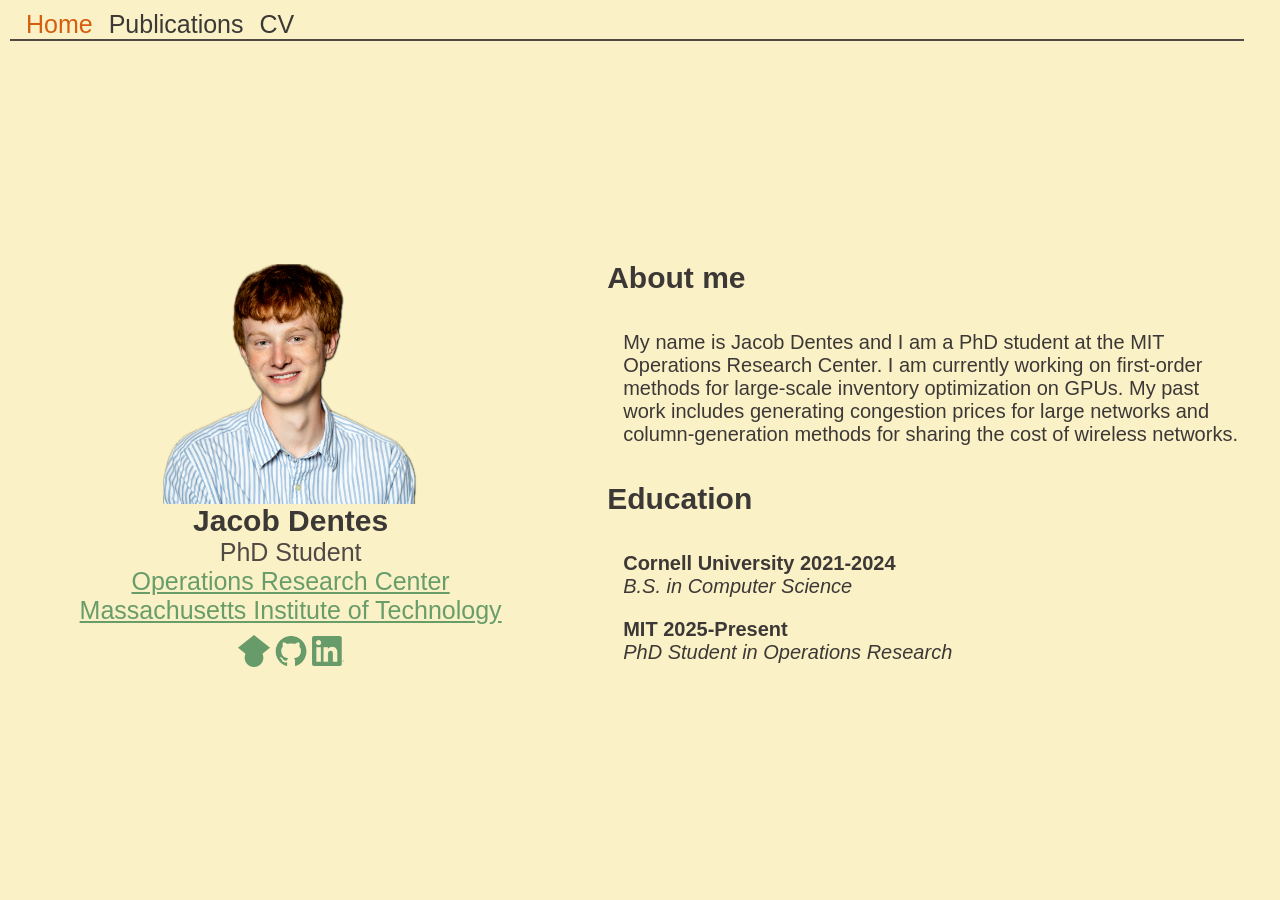
==== index.html @ 67376ef6 "Stopped using Dioxus because its ssg is broken." ====
<!DOCTYPE html>
<html lang="en">
<head>
    <meta charset="UTF-8">
    <meta name="viewport" content="width=device-width, initial-scale=1.0">
    <title>Jacob Dentes</title>
    <link rel="icon" href="assets/jd_logo.svg">
    <link rel="stylesheet" href="assets/main.css">
</head>
<body>
    <div id="hero">
        <div id="navigation" class="h2">
            <button id="nav-home" class="linklike highlighted">Home</button>
            <button id="nav-publications" class="linklike">Publications</button>
            <button id="nav-cv" class="linklike">CV</button>
        </div>
        <div id="navigation-separation"></div>

        <div id="content-home" class="view" style="display: flex;">
            <div id="home">
                <div class="sub-home" style="flex: 1 1 auto;">
                    <img src="assets/headshot.png" alt="Headshot">
                    <a class="h1">Jacob Dentes</a>
                    <a class="h2">PhD Student</a>
                    <a class="link" target="_blank" href="https://orc.mit.edu/">Operations Research Center</a>
                    <a class="link" target="_blank" href="https://web.mit.edu/">Massachusetts Institute of Technology</a>
                    <div style="display: flex; flex-direction: row; align-items: center; margin: 10px; gap: 5px">
                        <a class="link" target="_blank" href="https://scholar.google.com/citations?user=QD8UTzMAAAAJ">
                            <img class="link-ico" src="assets/scholar_logo.png" alt="Google Scholar">
                        </a>
                        <a class="link" target="_blank" href="https://github.com/Jacob-Dentes">
                            <img class="link-ico" src="assets/github_logo.png" alt="GitHub">
                        </a>
                        <a class="link" target="_blank" href="https://www.linkedin.com/in/jacob-dentes-30781722a">
                            <img class="link-ico" src="assets/linkedin_logo.png" alt="LinkedIn">
                        </a>
                    </div>
                </div>
                <div class="sub-home" style="flex: 1 1 auto; text-align: left;">
                    <div style="flex: 1 1 auto; width: 100%;">
                        <a class="h1" style="flex: 1 1 auto; width: 100%;">About me</a>
                        <p style="flex: 1 1 auto; width: 100%; padding: 16px">
                            My name is Jacob Dentes and I am a PhD student at the MIT Operations
                            Research Center. I am currently working on first-order methods for
                            large-scale inventory optimization on GPUs. My past work includes
                            generating congestion prices for large networks and
                            column-generation methods for sharing the cost of wireless networks.
                        </p>
                    </div>
                    <div style="flex: 1 1 auto; width: 100%;">
                        <a class="h1" style="flex: 1 1 auto; width: 100%;">Education</a>
                        <div style="padding: 16px">
                            <p style="font-weight: bold; vertical-align: bottom; margin-bottom: 0px">Cornell University 2021-2024</p>
                            <p style="font-style: italic; vertical-align: top; margin: 0px">B.S. in Computer Science</p>
                            <p style="font-weight: bold; vertical-align: bottom; margin-bottom: 0px">MIT 2025-Present</p>
                            <p style="font-style: italic; vertical-align: top; margin: 0px">PhD Student in Operations Research</p>
                        </div>
                    </div>
                </div>
            </div>
        </div>

        <div id="content-publications" class="view" style="display: none;">
            <div id="publications" style="padding: 32px; text-align: left; gap: 128px; overflow-y: auto; display: flex; flex-direction: column; justify-content: flex-start;">
                <div style="margin: 32px;">
                    <a class="link" style="flex: 1 1 auto; width: 100%;" target="_blank" href="https://par.nsf.gov/servlets/purl/10659999">
                        A Data-Driven Model for LoRaWAN Connection Quality and Coverage
                    </a>
                    <div style="margin: 16px">
                        <p style="font-style: italic">Alfredo A Rodriguez, Sander Aarts, Ali Amadeh, Jacob Dentes, Alex Coy, Kenneth Schlather, David Shmoys, K Max Zhang</p>
                        <p>LoRaWAN is a popular Long-Range Low-Power wireless communications protocol that is enabling many IoT applications worldwide, with more networks growing both in size and number around the world. To effectively plan and operate these networks, it is necessary to have tools that reliably quantify, measure, and predict the connection quality provided by LoRaWAN receivers. This paper proposes a novel data-driven approach to connection quality modeling that is tailored for LoRaWAN.</p>
                    </div>
                </div>
                <div style="margin: 32px;">
                    <a class="link" style="flex: 1 1 auto; width: 100%;" target="_blank" href="https://arxiv.org/pdf/2309.16914">
                        Bounding the Price-of-Fair-Sharing Using Knapsack-Cover Constraints to Guide Near-Optimal Cost-Recovery Algorithms
                    </a>
                    <div style="margin: 16px">
                        <p style="font-style: italic">Sander Aarts, Jacob Dentes, Manxi Wu, David B Shmoys</p>
                        <p>We consider the problem of fairly allocating the cost of providing a service among a set of users, where the service cost is formulated by an NP-hard covering integer program (CIP). The central issue is to determine a cost allocation to each user that, in total, recovers as much as possible of the actual cost while satisfying a stabilizing condition known as the core property. Motivated by an application of cost allocation for network design for LPWANs, an emerging IoT technology, we investigate a general class of CIPs and give the first non-trivial price-of-fair-sharing bounds by using the natural LP relaxation strengthened with knapsack-cover inequalities</p>
                    </div>
                </div>
            </div>
        </div>

        <div id="content-cv" class="view" style="display: none;">
            <div id="cv">
                <iframe src="assets/cv.pdf"></iframe>
            </div>
        </div>
    </div>
    <script src="script.js"></script>
</body>
</html>
---- assets/main.css ----
/* App-wide styling */
:root {
    --bg0: #282828;
    --fg: #ebdbb2;
    --fg1: #d5c4a1;
    --aqua: #689d6a;
    --purple: #b16286;
    --orange: #d65d0e;

    --override-default: false;

    --aqua-filter: brightness(0) saturate(100%) invert(60%) sepia(12%) saturate(1246%) hue-rotate(73deg) brightness(92%) contrast(79%);
    --purple-filter: brightness(0) saturate(100%) invert(46%) sepia(71%) saturate(285%) hue-rotate(281deg) brightness(86%) contrast(96%);
}

@media (prefers-color-scheme: light) {
    :root {
        --bg0: #fbf1c7;
        --fg: #3c3836;
        --fg1: #504945;
        --aqua: #689d6a;
        --purple: #b16286;
        --orange: #d65d0e;

        --aqua-filter: brightness(0) saturate(100%) invert(60%) sepia(12%) saturate(1246%) hue-rotate(73deg) brightness(92%) contrast(79%);
        --purple-filter: brightness(0) saturate(100%) invert(46%) sepia(71%) saturate(285%) hue-rotate(281deg) brightness(86%) contrast(96%);
    }
}

.h1 {
    color: var(--fg);
    font-size: 30px;
    font-weight: bold;
}

.h2 {
    color: var(--fg1);
    font-size: 25px;
}

p {
    font-size: 20px;
}

button.linklike {
    background: none;
    border: none;
    padding: 0;
    margin: 0;
    color: var(--fg);
    font: inherit;
    text-decoration: none;
    cursor: pointer;
    display: inline;
}

button.linklike:focus {
    outline: 1px dotted;
    outline-offset: 2px;
}

button.linklike:hover,
button.linklike:active {
    color: var(--purple) !important;
    text-decoration: none;
}


.highlighted, button.linklike.highlighted {
    color: var(--orange) !important;
    cursor: pointer;
}

.link {
    color: var(--aqua);
    cursor: pointer;
    font-size: 25px;
    transition: filter 150ms ease;
}

a.link:hover {
    color: var(--purple);
}

html, body {
    background-color: var(--bg0);
    color: var(--fg);
    height: 100dvh;
    width: 98dvw;
    display: flex;
    flex-direction: column;
    font-family: 'Segoe UI', Tahoma, Geneva, Verdana, sans-serif;
    margin: 0;
}

#main {
    width: 100%;
    height: 100%;
}

#hero {
    box-sizing: border-box;
    padding: 10px;
    height: 100%;
    display: flex;
    flex-direction: column;
    flex: 1 0 auto;
}

#navigation {
    width: 100%;
    margin-left: 16px;
    display: flex;
    flex-direction: row;
    justify-content: flex-start;
    gap: 16px;
    align-items: flex-start;
}

#navigation-separation {
    background-color: var(--fg1);
    flex-shrink: 0;
    height: 2px;
    width: 100%;
}

.view {
    flex: 1 1 auto;
    display: flex;
    flex-direction: column;
    min-height: 0;
}

#cv {
    box-sizing: border-box;
    padding-top: 10px;
    width: 100%;
    height: 100%;
    flex: 1 1 auto;
    display: flex;
    flex-direction: row;
    gap: 16px;
    align-items: center;
    justify-content: center;
}

#publications {
    box-sizing: border-box;
    width: 100%;
    height: 100%;
    flex: 1 1 auto;
}

#home {
    box-sizing: border-box;
    padding-top: 10px;
    width: 100%;
    height: 100%;
    flex: 1 1 auto;
    display: flex;
    flex-direction: row;
    gap: 16px;
    align-items: center;
    justify-content: space-between;
}

.sub-home {
    margin: 20px;
    max-width: 50%;
    max-height: 100%;
    text-align: center;
    display: flex;
    flex-direction: column;
    align-items: center;
    justify-items: left;
    justify-content: left;
    min-width: 0;
}

.sub-home img {
    max-width: 256px;
    max-height: 256px;
    width: auto;
    height: auto;
    object-fit: contain;
    display: block;
}

@media (max-width: 768px) {
    #home {
        flex-direction: column;
        justify-content: space-around;
    }
    .sub-home {
        flex: 1 1 auto;
        max-width: 90vw;
        width: 100%;
        min-height: 0;
    }
}

.link-ico {
    flex: 0 0 auto;
    max-width: 32px !important;
    max-height: 32px !important;
    object-fit: contain;
    width: 32px;
    height: 32px;
    display: block;
    filter: var(--aqua-filter);
    transition: color 150ms ease;
}

a.link:hover img.link-ico {
    filter: var(--purple-filter);
}

#cv iframe {
    width: 100%;
    height: 100%;
}

#links {
    width: 400px;
    text-align: left;
    font-size: x-large;
    color: var(--fg);
    display: flex;
    flex-direction: column;
}

#links a {
    color: var(--fg);
    text-decoration: none;
    margin-top: 20px;
    margin: 10px 0px;
    border: white 1px solid;
    border-radius: 5px;
    padding: 10px;
}

#links a:hover {
    background-color: #504945;
    cursor: pointer;
}
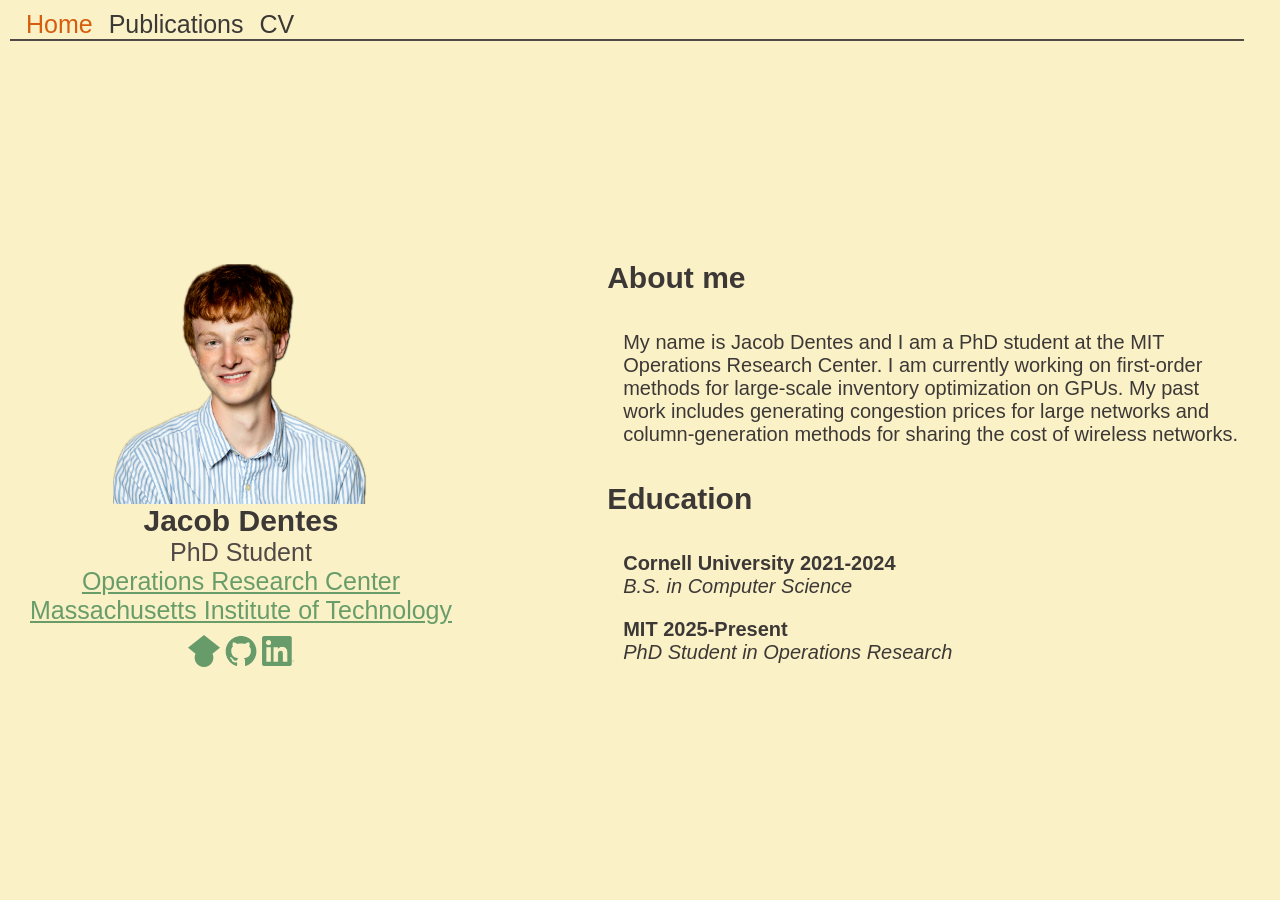
==== commit 28775ccb: "Made some changes so Home displays better on mobile." ====
--- a/index.html
+++ b/index.html
@@ -18,7 +18,7 @@
 
         <div id="content-home" class="view" style="display: flex;">
             <div id="home">
-                <div class="sub-home" style="flex: 1 1 auto;">
+                <div class="sub-home">
                     <img src="assets/headshot.png" alt="Headshot">
                     <a class="h1">Jacob Dentes</a>
                     <a class="h2">PhD Student</a>
@@ -36,10 +36,10 @@
                         </a>
                     </div>
                 </div>
-                <div class="sub-home" style="flex: 1 1 auto; text-align: left;">
-                    <div style="flex: 1 1 auto; width: 100%;">
-                        <a class="h1" style="flex: 1 1 auto; width: 100%;">About me</a>
-                        <p style="flex: 1 1 auto; width: 100%; padding: 16px">
+                <div class="sub-home" style="text-align: left;">
+                    <div style="width: 100%;">
+                        <a class="h1" style="width: 100%;">About me</a>
+                        <p style="width: 100%; padding: 16px">
                             My name is Jacob Dentes and I am a PhD student at the MIT Operations
                             Research Center. I am currently working on first-order methods for
                             large-scale inventory optimization on GPUs. My past work includes
@@ -47,13 +47,13 @@
                             column-generation methods for sharing the cost of wireless networks.
                         </p>
                     </div>
-                    <div style="flex: 1 1 auto; width: 100%;">
-                        <a class="h1" style="flex: 1 1 auto; width: 100%;">Education</a>
+                    <div style="width: 100%;">
+                        <a class="h1" style="width: 100%;">Education</a>
                         <div style="padding: 16px">
-                            <p style="font-weight: bold; vertical-align: bottom; margin-bottom: 0px">Cornell University 2021-2024</p>
-                            <p style="font-style: italic; vertical-align: top; margin: 0px">B.S. in Computer Science</p>
-                            <p style="font-weight: bold; vertical-align: bottom; margin-bottom: 0px">MIT 2025-Present</p>
-                            <p style="font-style: italic; vertical-align: top; margin: 0px">PhD Student in Operations Research</p>
+                            <p style="font-weight: bold; vertical-align: bottom; margin-bottom: 0">Cornell University 2021-2024</p>
+                            <p style="font-style: italic; vertical-align: top; margin: 0">B.S. in Computer Science</p>
+                            <p style="font-weight: bold; vertical-align: bottom; margin-bottom: 0">MIT 2025-Present</p>
+                            <p style="font-style: italic; vertical-align: top; margin: 0">PhD Student in Operations Research</p>
                         </div>
                     </div>
                 </div>
--- a/assets/main.css
+++ b/assets/main.css
@@ -167,7 +167,6 @@
 .sub-home {
     margin: 20px;
     max-width: 50%;
-    max-height: 100%;
     text-align: center;
     display: flex;
     flex-direction: column;
@@ -189,13 +188,15 @@
 @media (max-width: 768px) {
     #home {
         flex-direction: column;
-        justify-content: space-around;
+        justify-content: flex-start;
+        overflow-y: auto;
+        gap: 32px;
     }
     .sub-home {
-        flex: 1 1 auto;
+        flex: 0 0 auto;
         max-width: 90vw;
         width: 100%;
-        min-height: 0;
+        min-height: min-content;
     }
 }
 
@@ -232,8 +233,7 @@
 #links a {
     color: var(--fg);
     text-decoration: none;
-    margin-top: 20px;
-    margin: 10px 0px;
+    margin: 10px 0;
     border: white 1px solid;
     border-radius: 5px;
     padding: 10px;
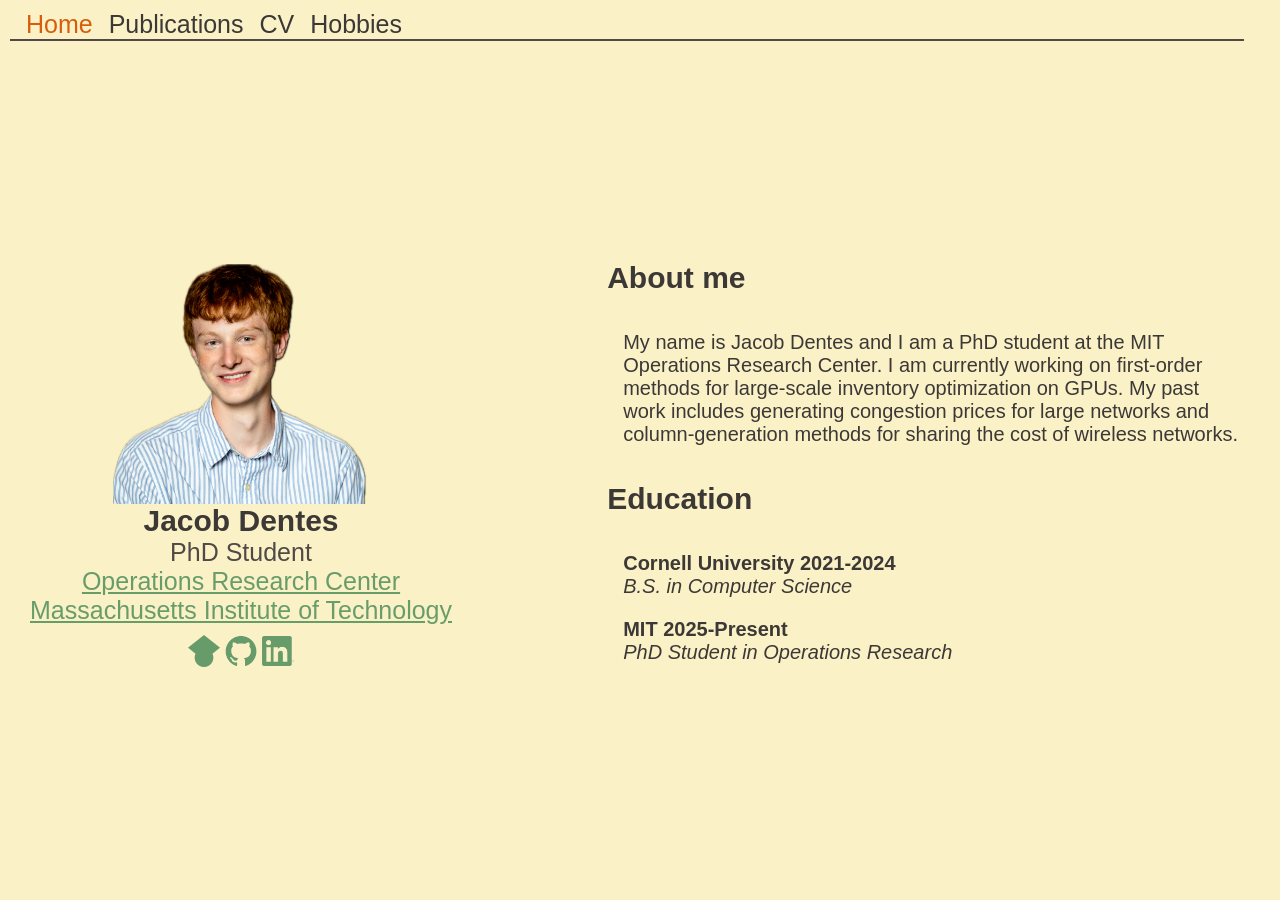
==== commit ec4fada6: "Refactor plus hobbies tab" ====
--- a/index.html
+++ b/index.html
@@ -13,81 +13,11 @@
             <button id="nav-home" class="linklike highlighted">Home</button>
             <button id="nav-publications" class="linklike">Publications</button>
             <button id="nav-cv" class="linklike">CV</button>
+            <button id="nav-hobbies" class="linklike">Hobbies</button>
         </div>
         <div id="navigation-separation"></div>
 
-        <div id="content-home" class="view" style="display: flex;">
-            <div id="home">
-                <div class="sub-home">
-                    <img src="assets/headshot.png" alt="Headshot">
-                    <a class="h1">Jacob Dentes</a>
-                    <a class="h2">PhD Student</a>
-                    <a class="link" target="_blank" href="https://orc.mit.edu/">Operations Research Center</a>
-                    <a class="link" target="_blank" href="https://web.mit.edu/">Massachusetts Institute of Technology</a>
-                    <div style="display: flex; flex-direction: row; align-items: center; margin: 10px; gap: 5px">
-                        <a class="link" target="_blank" href="https://scholar.google.com/citations?user=QD8UTzMAAAAJ">
-                            <img class="link-ico" src="assets/scholar_logo.png" alt="Google Scholar">
-                        </a>
-                        <a class="link" target="_blank" href="https://github.com/Jacob-Dentes">
-                            <img class="link-ico" src="assets/github_logo.png" alt="GitHub">
-                        </a>
-                        <a class="link" target="_blank" href="https://www.linkedin.com/in/jacob-dentes-30781722a">
-                            <img class="link-ico" src="assets/linkedin_logo.png" alt="LinkedIn">
-                        </a>
-                    </div>
-                </div>
-                <div class="sub-home" style="text-align: left;">
-                    <div style="width: 100%;">
-                        <a class="h1" style="width: 100%;">About me</a>
-                        <p style="width: 100%; padding: 16px">
-                            My name is Jacob Dentes and I am a PhD student at the MIT Operations
-                            Research Center. I am currently working on first-order methods for
-                            large-scale inventory optimization on GPUs. My past work includes
-                            generating congestion prices for large networks and
-                            column-generation methods for sharing the cost of wireless networks.
-                        </p>
-                    </div>
-                    <div style="width: 100%;">
-                        <a class="h1" style="width: 100%;">Education</a>
-                        <div style="padding: 16px">
-                            <p style="font-weight: bold; vertical-align: bottom; margin-bottom: 0">Cornell University 2021-2024</p>
-                            <p style="font-style: italic; vertical-align: top; margin: 0">B.S. in Computer Science</p>
-                            <p style="font-weight: bold; vertical-align: bottom; margin-bottom: 0">MIT 2025-Present</p>
-                            <p style="font-style: italic; vertical-align: top; margin: 0">PhD Student in Operations Research</p>
-                        </div>
-                    </div>
-                </div>
-            </div>
-        </div>
-
-        <div id="content-publications" class="view" style="display: none;">
-            <div id="publications" style="padding: 32px; text-align: left; gap: 128px; overflow-y: auto; display: flex; flex-direction: column; justify-content: flex-start;">
-                <div style="margin: 32px;">
-                    <a class="link" style="flex: 1 1 auto; width: 100%;" target="_blank" href="https://par.nsf.gov/servlets/purl/10659999">
-                        A Data-Driven Model for LoRaWAN Connection Quality and Coverage
-                    </a>
-                    <div style="margin: 16px">
-                        <p style="font-style: italic">Alfredo A Rodriguez, Sander Aarts, Ali Amadeh, Jacob Dentes, Alex Coy, Kenneth Schlather, David Shmoys, K Max Zhang</p>
-                        <p>LoRaWAN is a popular Long-Range Low-Power wireless communications protocol that is enabling many IoT applications worldwide, with more networks growing both in size and number around the world. To effectively plan and operate these networks, it is necessary to have tools that reliably quantify, measure, and predict the connection quality provided by LoRaWAN receivers. This paper proposes a novel data-driven approach to connection quality modeling that is tailored for LoRaWAN.</p>
-                    </div>
-                </div>
-                <div style="margin: 32px;">
-                    <a class="link" style="flex: 1 1 auto; width: 100%;" target="_blank" href="https://arxiv.org/pdf/2309.16914">
-                        Bounding the Price-of-Fair-Sharing Using Knapsack-Cover Constraints to Guide Near-Optimal Cost-Recovery Algorithms
-                    </a>
-                    <div style="margin: 16px">
-                        <p style="font-style: italic">Sander Aarts, Jacob Dentes, Manxi Wu, David B Shmoys</p>
-                        <p>We consider the problem of fairly allocating the cost of providing a service among a set of users, where the service cost is formulated by an NP-hard covering integer program (CIP). The central issue is to determine a cost allocation to each user that, in total, recovers as much as possible of the actual cost while satisfying a stabilizing condition known as the core property. Motivated by an application of cost allocation for network design for LPWANs, an emerging IoT technology, we investigate a general class of CIPs and give the first non-trivial price-of-fair-sharing bounds by using the natural LP relaxation strengthened with knapsack-cover inequalities</p>
-                    </div>
-                </div>
-            </div>
-        </div>
-
-        <div id="content-cv" class="view" style="display: none;">
-            <div id="cv">
-                <iframe src="assets/cv.pdf"></iframe>
-            </div>
-        </div>
+        <div id="content" class="view"></div>
     </div>
     <script src="script.js"></script>
 </body>
--- a/assets/main.css
+++ b/assets/main.css
@@ -149,6 +149,65 @@
     width: 100%;
     height: 100%;
     flex: 1 1 auto;
+}
+
+#hobbies {
+    box-sizing: border-box;
+    width: 100%;
+    height: 100%;
+    flex: 1 1 auto;
+    padding-top: 16px;
+    text-align: left;
+    overflow-y: auto;
+    display: flex;
+    flex-direction: column;
+    justify-content: flex-start;
+}
+
+.work {
+    box-sizing: border-box;
+    width: 100%;
+    max-width: 1000px;
+    margin: 0 auto;
+    padding: 16px 48px 48px 48px;
+    text-align: left;
+    overflow-y: auto;
+    flex: 1 1 auto;
+}
+
+.work p {
+    line-height: 1.7;
+    margin: 0 0 1em 0;
+}
+
+.work-entry .linklike {
+    color: var(--aqua);
+    font-size: 25px;
+}
+
+.work .scene-break {
+    border: none;
+    width: 80%;
+    margin: 28px auto;
+    border-top: 1px solid var(--fg1);
+}
+
+.work-art {
+    margin: 32px 0 0 0;
+    text-align: center;
+}
+
+.work-art img {
+    max-width: 100%;
+    height: auto;
+    border-radius: 4px;
+}
+
+.work-art figcaption {
+    margin-top: 8px;
+    font-size: 16px;
+    font-style: italic;
+    color: var(--fg1);
 }
 
 #home {
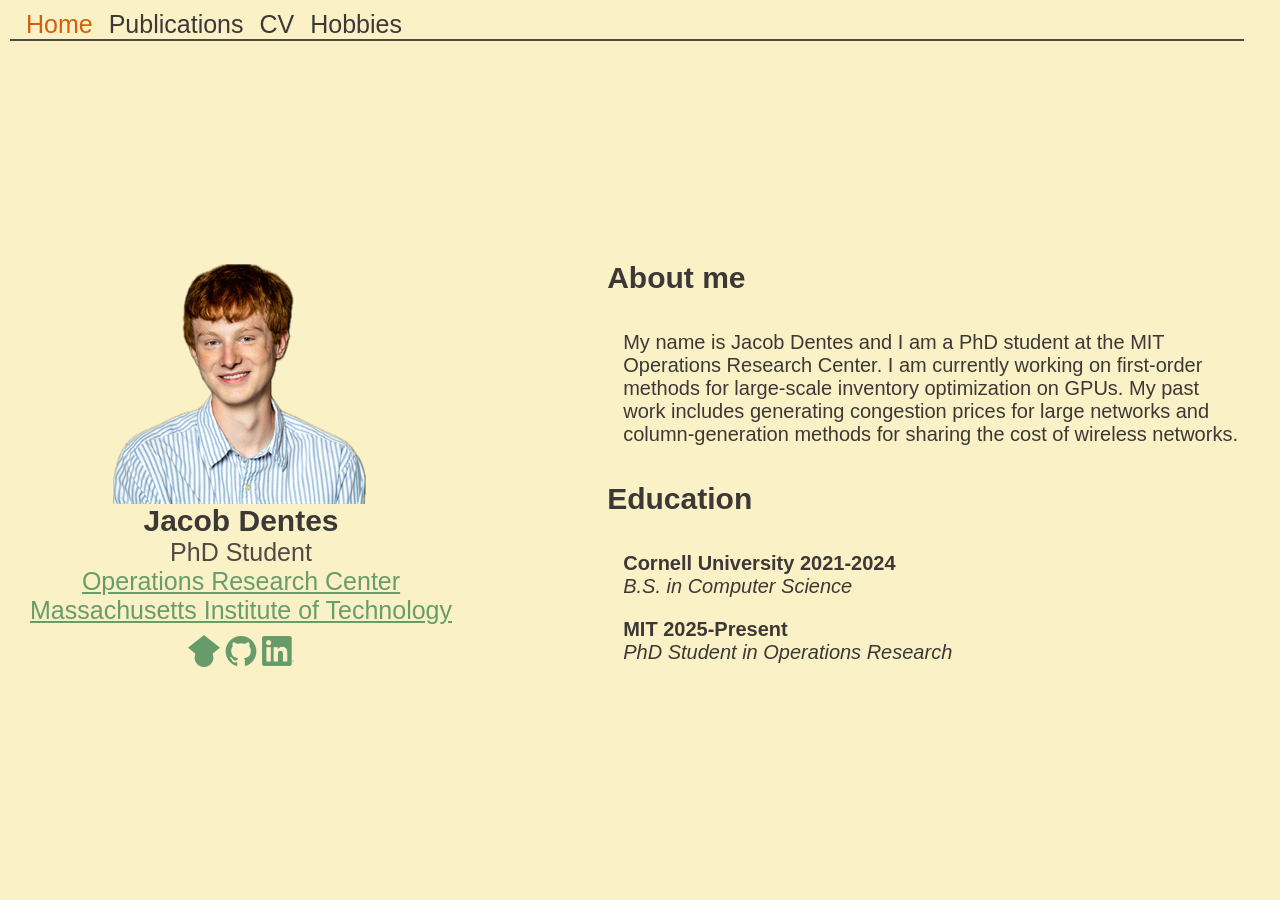
==== commit 4a31f4f6: "Refactor images" ====
--- a/index.html
+++ b/index.html
@@ -4,7 +4,7 @@
     <meta charset="UTF-8">
     <meta name="viewport" content="width=device-width, initial-scale=1.0">
     <title>Jacob Dentes</title>
-    <link rel="icon" href="assets/jd_logo.svg">
+    <link rel="icon" href="assets/jd-logo.svg">
     <link rel="stylesheet" href="assets/main.css">
 </head>
 <body>
--- a/assets/main.css
+++ b/assets/main.css
@@ -108,13 +108,24 @@
 }
 
 #navigation {
-    width: 100%;
-    margin-left: 16px;
+    box-sizing: border-box;
+    width: 100%;
+    /* Inset via padding, not margin: a 100% width plus a margin overflows the parent. */
+    padding-left: 16px;
     display: flex;
     flex-direction: row;
+    flex-wrap: wrap;
     justify-content: flex-start;
     gap: 16px;
     align-items: flex-start;
+}
+
+@media (max-width: 768px) {
+    #navigation {
+        padding-left: 0;
+        gap: 12px;
+        font-size: 20px;
+    }
 }
 
 #navigation-separation {
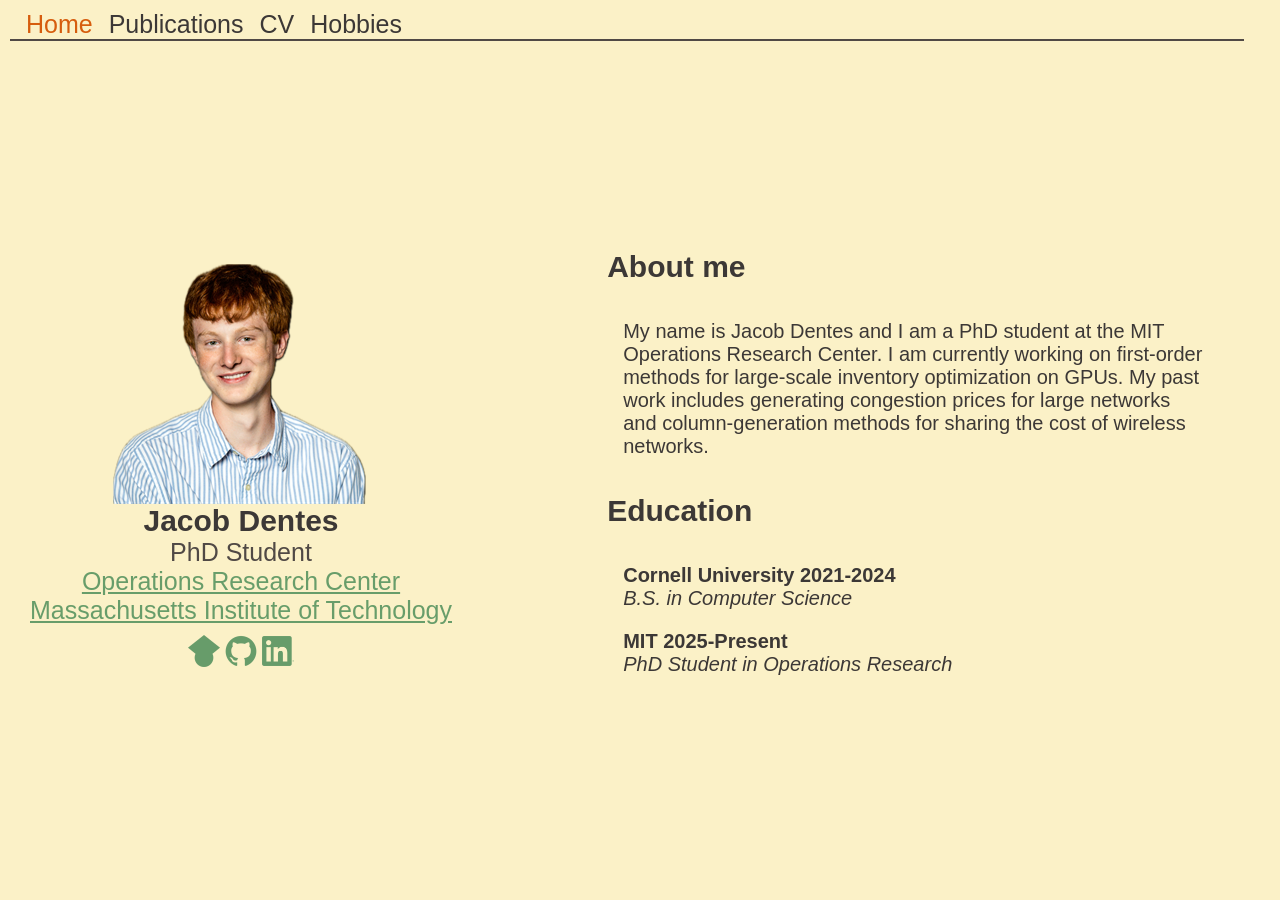
==== commit 687dfa24: "Fix some formatting" ====
--- a/index.html
+++ b/index.html
@@ -3,22 +3,144 @@
 <head>
     <meta charset="UTF-8">
     <meta name="viewport" content="width=device-width, initial-scale=1.0">
-    <title>Jacob Dentes</title>
-    <link rel="icon" href="assets/jd-logo.svg">
-    <link rel="stylesheet" href="assets/main.css">
+
+    <!-- The site used to route with ?loc=<view>. Those URLs may be indexed or bookmarked,
+         and GitHub Pages has no server-side redirects, so retire them here. Runs before the
+         stylesheet so the redirect happens ahead of first paint. -->
+    <script>
+        (function () {
+            var loc = new URLSearchParams(location.search).get('loc');
+            if (!loc) return;
+            var moved = {
+                home: '/',
+                publications: '/publications/',
+                cv: '/cv/',
+                hobbies: '/hobbies/',
+                'the-catch': '/hobbies/the-catch/'
+            };
+            location.replace(moved[loc] || '/');
+        })();
+    </script>
+
+    <title>Jacob Dentes — PhD Student, MIT Operations Research Center</title>
+    <meta name="description" content="Jacob Dentes is a PhD student at the MIT Operations Research Center working on first-order methods for large-scale inventory optimization on GPUs. Past work includes congestion pricing for large networks and column-generation methods for sharing the cost of wireless networks.">
+    <link rel="canonical" href="https://jacobdentes.com/">
+
+    <meta property="og:type" content="website">
+    <meta property="og:site_name" content="Jacob Dentes">
+    <meta property="og:title" content="Jacob Dentes — PhD Student, MIT Operations Research Center">
+    <meta property="og:description" content="PhD student at the MIT Operations Research Center working on first-order methods for large-scale inventory optimization on GPUs.">
+    <meta property="og:url" content="https://jacobdentes.com/">
+    <meta property="og:image" content="https://jacobdentes.com/assets/home/headshot-512.png">
+    <meta name="twitter:card" content="summary">
+
+    <link rel="icon" href="/assets/jd-logo.svg">
+    <link rel="stylesheet" href="/assets/main.css">
+
+    <script type="application/ld+json">
+    {
+        "@context": "https://schema.org",
+        "@type": "Person",
+        "name": "Jacob Dentes",
+        "url": "https://jacobdentes.com/",
+        "image": "https://jacobdentes.com/assets/home/headshot-512.png",
+        "jobTitle": "PhD Student",
+        "affiliation": {
+            "@type": "Organization",
+            "name": "MIT Operations Research Center",
+            "url": "https://orc.mit.edu/"
+        },
+        "alumniOf": {
+            "@type": "CollegeOrUniversity",
+            "name": "Cornell University"
+        },
+        "knowsAbout": [
+            "Operations Research",
+            "Optimization",
+            "Inventory Optimization",
+            "First-order methods",
+            "Congestion pricing"
+        ],
+        "sameAs": [
+            "https://scholar.google.com/citations?user=QD8UTzMAAAAJ",
+            "https://github.com/Jacob-Dentes",
+            "https://www.linkedin.com/in/jacob-dentes-30781722a"
+        ]
+    }
+    </script>
 </head>
 <body>
     <div id="hero">
-        <div id="navigation" class="h2">
-            <button id="nav-home" class="linklike highlighted">Home</button>
-            <button id="nav-publications" class="linklike">Publications</button>
-            <button id="nav-cv" class="linklike">CV</button>
-            <button id="nav-hobbies" class="linklike">Hobbies</button>
-        </div>
+        <nav id="navigation" class="h2">
+            <a href="/" id="nav-home" class="linklike highlighted">Home</a>
+            <a href="/publications/" id="nav-publications" class="linklike">Publications</a>
+            <a href="/cv/" id="nav-cv" class="linklike">CV</a>
+            <a href="/hobbies/" id="nav-hobbies" class="linklike">Hobbies</a>
+        </nav>
         <div id="navigation-separation"></div>
 
-        <div id="content" class="view"></div>
+        <main id="content" class="view">
+            <div id="home">
+                <div class="sub-home">
+                    <img src="/assets/home/headshot-512.png"
+                         srcset="/assets/home/headshot-256.png 256w,
+                                 /assets/home/headshot-512.png 512w"
+                         sizes="256px"
+                         width="1912" height="1796"
+                         decoding="async"
+                         alt="Jacob Dentes">
+                    <h1 class="h1">Jacob Dentes</h1>
+                    <p class="h2 tagline">PhD Student</p>
+                    <a class="link" target="_blank" rel="noopener" href="https://orc.mit.edu/">Operations Research Center</a>
+                    <a class="link" target="_blank" rel="noopener" href="https://web.mit.edu/">Massachusetts Institute of Technology</a>
+                    <div style="display: flex; flex-direction: row; align-items: center; margin: 10px; gap: 5px">
+                        <a class="link" target="_blank" rel="noopener" href="https://scholar.google.com/citations?user=QD8UTzMAAAAJ">
+                            <img class="link-ico"
+                                 src="/assets/home/scholar-logo-64.png"
+                                 srcset="/assets/home/scholar-logo-64.png 64w,
+                                         /assets/home/scholar-logo.png 512w"
+                                 sizes="32px" width="32" height="32" alt="Google Scholar">
+                        </a>
+                        <a class="link" target="_blank" rel="noopener" href="https://github.com/Jacob-Dentes">
+                            <img class="link-ico"
+                                 src="/assets/home/github-logo-64.png"
+                                 srcset="/assets/home/github-logo-64.png 64w,
+                                         /assets/home/github-logo.png 240w"
+                                 sizes="32px" width="32" height="32" alt="GitHub">
+                        </a>
+                        <a class="link" target="_blank" rel="noopener" href="https://www.linkedin.com/in/jacob-dentes-30781722a">
+                            <img class="link-ico"
+                                 src="/assets/home/linkedin-logo-64.png"
+                                 srcset="/assets/home/linkedin-logo-64.png 64w,
+                                         /assets/home/linkedin-logo.png 840w"
+                                 sizes="32px" width="32" height="32" alt="LinkedIn">
+                        </a>
+                    </div>
+                </div>
+                <div class="sub-home" style="text-align: left;">
+                    <div style="width: 100%;">
+                        <h2 class="h1" style="width: 100%;">About me</h2>
+                        <p style="padding: 16px">
+                            My name is Jacob Dentes and I am a PhD student at the MIT Operations
+                            Research Center. I am currently working on first-order methods for
+                            large-scale inventory optimization on GPUs. My past work includes
+                            generating congestion prices for large networks and
+                            column-generation methods for sharing the cost of wireless networks.
+                        </p>
+                    </div>
+                    <div style="width: 100%;">
+                        <h2 class="h1" style="width: 100%;">Education</h2>
+                        <div style="padding: 16px">
+                            <p style="font-weight: bold; vertical-align: bottom; margin-bottom: 0">Cornell University 2021-2024</p>
+                            <p style="font-style: italic; vertical-align: top; margin: 0">B.S. in Computer Science</p>
+                            <p style="font-weight: bold; vertical-align: bottom; margin-bottom: 0">MIT 2025-Present</p>
+                            <p style="font-style: italic; vertical-align: top; margin: 0">PhD Student in Operations Research</p>
+                        </div>
+                    </div>
+                </div>
+            </div>
+        </main>
     </div>
-    <script src="script.js"></script>
+    <script src="/script.js"></script>
 </body>
 </html>
--- a/assets/main.css
+++ b/assets/main.css
@@ -27,22 +27,38 @@
     }
 }
 
+/* .h1/.h2 are pure type styles, applied to real heading tags. Zero the user-agent
+   margins so the tag change doesn't shift the layout. */
+h1, h2, h3, h4, h5, h6 {
+    margin: 0;
+}
+
 .h1 {
     color: var(--fg);
     font-size: 30px;
     font-weight: bold;
 }
 
+/* .h2 also styles non-bold text (the tagline, the nav), but a real <h2> is bold
+   by default, so the weight has to be stated rather than inherited. */
 .h2 {
     color: var(--fg1);
     font-size: 25px;
+    font-weight: normal;
 }
 
 p {
     font-size: 20px;
 }
 
-button.linklike {
+.tagline {
+    margin: 0;
+}
+
+/* Nav and in-content links are anchors now, but keep the element qualifier: the
+   bare class would tie `.link` below, which is declared later and would win the
+   color cascade on elements carrying both (the "Back to Hobbies" link). */
+button.linklike, a.linklike {
     background: none;
     border: none;
     padding: 0;
@@ -54,19 +70,19 @@
     display: inline;
 }
 
-button.linklike:focus {
+button.linklike:focus, a.linklike:focus {
     outline: 1px dotted;
     outline-offset: 2px;
 }
 
-button.linklike:hover,
-button.linklike:active {
+button.linklike:hover, button.linklike:active,
+a.linklike:hover, a.linklike:active {
     color: var(--purple) !important;
     text-decoration: none;
 }
 
 
-.highlighted, button.linklike.highlighted {
+.highlighted, button.linklike.highlighted, a.linklike.highlighted {
     color: var(--orange) !important;
     cursor: pointer;
 }
@@ -142,12 +158,25 @@
     min-height: 0;
 }
 
+/* Sits above the PDF embed, which claims the remaining height. */
+#cv-header {
+    box-sizing: border-box;
+    flex: 0 0 auto;
+    padding: 16px 16px 0 16px;
+    display: flex;
+    flex-direction: row;
+    flex-wrap: wrap;
+    gap: 16px;
+    align-items: baseline;
+}
+
 #cv {
     box-sizing: border-box;
     padding-top: 10px;
     width: 100%;
     height: 100%;
     flex: 1 1 auto;
+    min-height: 0;
     display: flex;
     flex-direction: row;
     gap: 16px;
@@ -160,6 +189,8 @@
     width: 100%;
     height: 100%;
     flex: 1 1 auto;
+    padding-left: 32px;
+    padding-right: 32px;
 }
 
 #hobbies {
@@ -219,6 +250,25 @@
     font-size: 16px;
     font-style: italic;
     color: var(--fg1);
+}
+
+/* On narrow screens the roomy desktop insets waste too much width, so shrink them
+   and let the content fill to the edges. */
+@media (max-width: 768px) {
+    #publications {
+        padding-left: 16px;
+        padding-right: 16px;
+    }
+    .work {
+        padding-left: 16px;
+        padding-right: 16px;
+    }
+    #cv-header .h1 {
+        display: none;
+    }
+    #cv-header .link {
+        font-size: 20px;
+    }
 }
 
 #home {
@@ -264,8 +314,10 @@
     }
     .sub-home {
         flex: 0 0 auto;
-        max-width: 90vw;
+        max-width: 100%;
         width: 100%;
+        margin-left: 0;
+        margin-right: 0;
         min-height: min-content;
     }
 }
